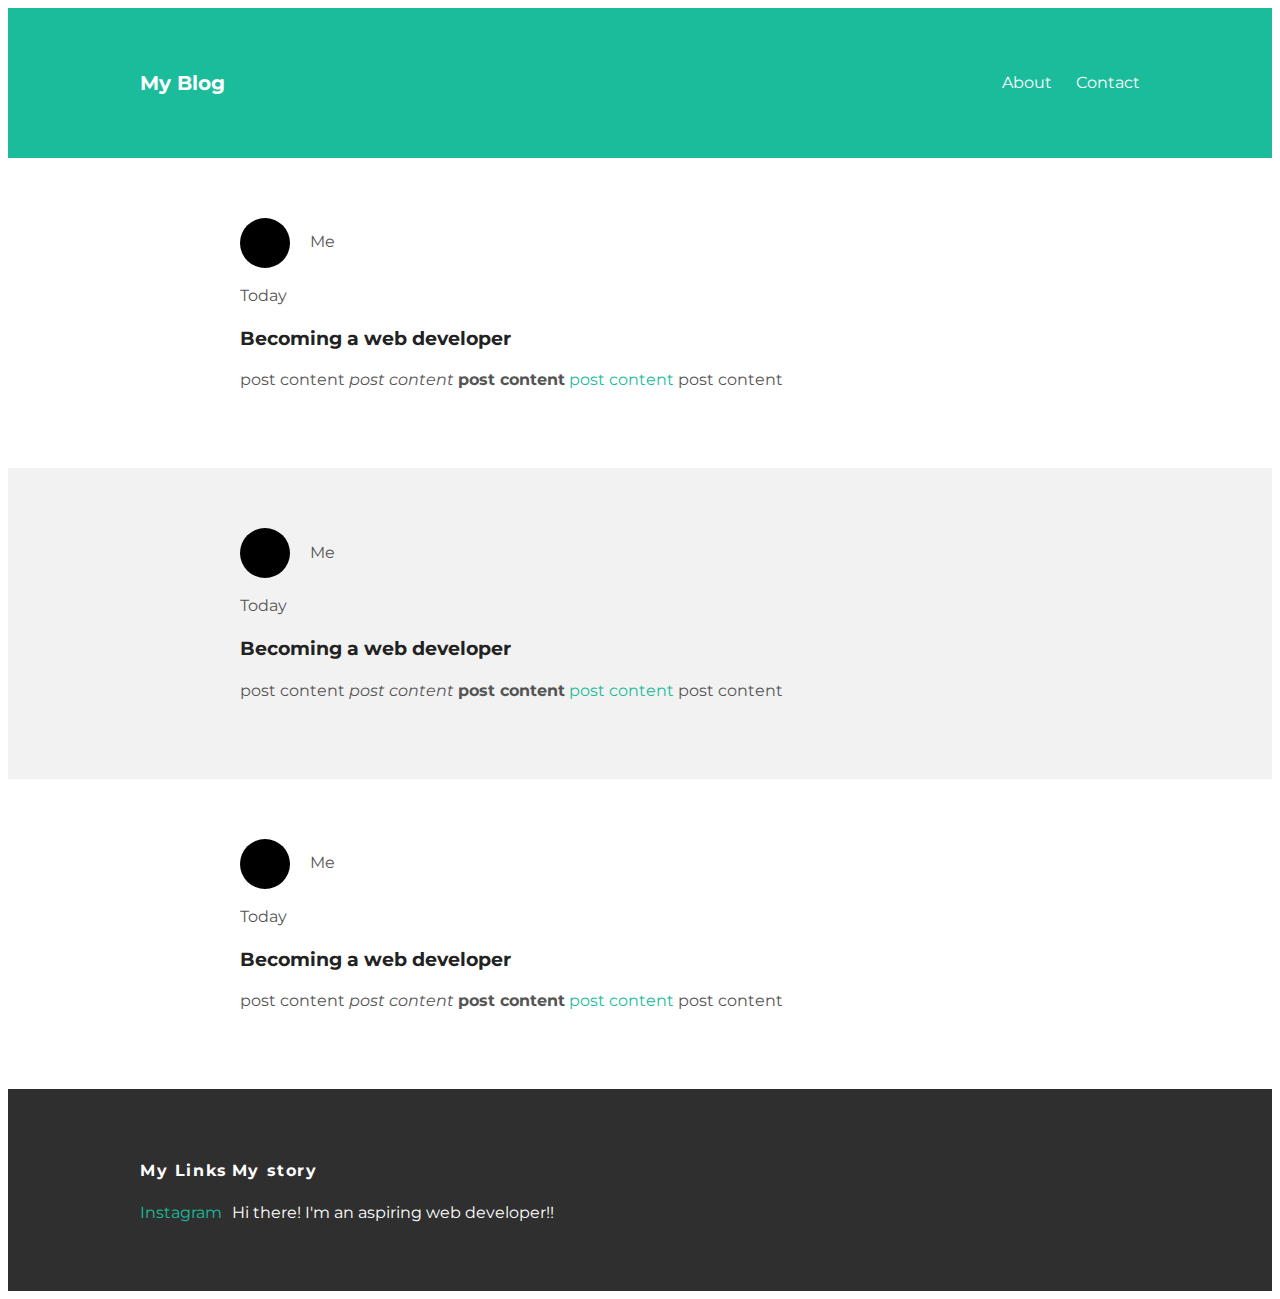
==== index.html @ 014194d9 "Add files via upload" ====
<!DOCTYPE html>
<html>
<head>
  <title>My blog</title>
  <link rel="stylesheet" type="text/css" href="styles.css">
</head>
<body>
  <div id="header">
    <div class="container">
    <a id="header-title" href="index.html">My Blog</a>
    <ul id="header-nav">
      <li><a href="about.html">About</a></li>
      <li><a href="mailto:kstin0815@gmail.com">Contact</a></li>
    </ul>
   </div>
  </div>
  <div id="content">
    <div class="post-container">
      <div class="post">
        <div class="post-author">
          <img src="me.jpg">
          <span>Me</span>
        </div>
        <p calss="post-date">Today</p>
        <h3 class="post-title">Becoming a web developer</h3>
        <div class="post-content">
          <p>post content <em>post content</em> <strong>post content</strong> <a href="">post content</a> post content</p>
        </div>
      </div>
    </div>
    <div class="post-container">
      <div class="post">
        <div class="post-author">
          <img src="me.jpg">
          <span>Me</span>
        </div>
        <p calss="post-date">Today</p>
        <h3 class="post-title">Becoming a web developer</h3>
        <div class="post-content">
          <p>post content <em>post content</em> <strong>post content</strong> <a href="">post content</a> post content</p>
        </div>
      </div>
    </div>
    <div class="post-container">
      <div class="post">
        <div class="post-author">
          <img src="me.jpg">
          <span>Me</span>
        </div>
        <p calss="post-date">Today</p>
        <h3 class="post-title">Becoming a web developer</h3>
        <div class="post-content">
          <p>post content <em>post content</em> <strong>post content</strong> <a href="">post content</a> post content</p>
        </div>
      </div>
    </div>
  <div id="footer">
    <div class="container">
    <div class="column">
      <h4>My Links</h4>
      <p><a href="https://www.instagram.com/white.paper_learn.simple/">Instagram</a></p>
    </div>
    <div class="column">
      <h4>My story</h4>
      <p>Hi there! I'm an aspiring web developer!!</p>
    </div>
  </div>
 </body>
</html>
---- styles.css ----
@import url(http://fonts.googleapis.com/css?family=Montserrat:400,700);
body {
  color: #555;
  margin: 0:;

  font-family: 'Montserrat', sans-serif;
}
#header {
  background-color: #1abc9c;
  height: 150px;
  line-height: 150px;
}
#header-title {
  display: block;
  float: left;
  font-size: 20px;
  font-weight: bold;
}
#header-nav {
  display: block;
  float: right;
  margin-top: 0;
}
#header-nav li{
  display: inline;
  padding-left: 20px;
}
#header a {
  color: white;
  text-decoration: none;
  text_transform; uppercase;
  letter_spacing: 0.1em
}
#header a:hover {
  color: #222;
}
.container {
  max-width: 1000px;
  margin: 0 auto;
}
#footer {
  background-color: #2f2f2f;
  padding: 50px 0;
}
.column {
  min_width: 300px;
  display: inline-block;
  vertical-align: top;
}
#footer h4 {
  color: white;
  text-tramsform: uppercase;
  letter-spacing: 0.1em;
}
#footer p {
  color: white;
}
a {
  color: #1abc9c;
  text-decoration: none;
}
a:hover {
  color: #F6A623;
}
.post {
  max-width: 800px;
  margin: 0 auto;
  padding: 60px 0;
}
.post-author img {
  width: 50px;
  height: 50px;
  vertical-align: middle
}
.post-author span {
  margin-left: 16px;
}
.post-date {
  color: #D2D2D2;

  font-size: 14px;
  font-weight: bold;
  text-transformL uppercase;
  letter-spacing: 0.1em;
}
h1, h2, h3, h4 {
  color: #222;
}
p {
  line-height: 1.5;
}
.post{
  max-width; 800px;
  margin: 0 auto;
  padding: 60px 0;
}
.about{
  max-width; 800px;
  margin: 0 auto;
  padding: 60px 0;
}
.about {
  text-align: center;
}
.post-author img, .about-author img {
  border-radius: 50%;
}
.post-container:nth-child(even) {
  background-color: #f2f2f2;
}
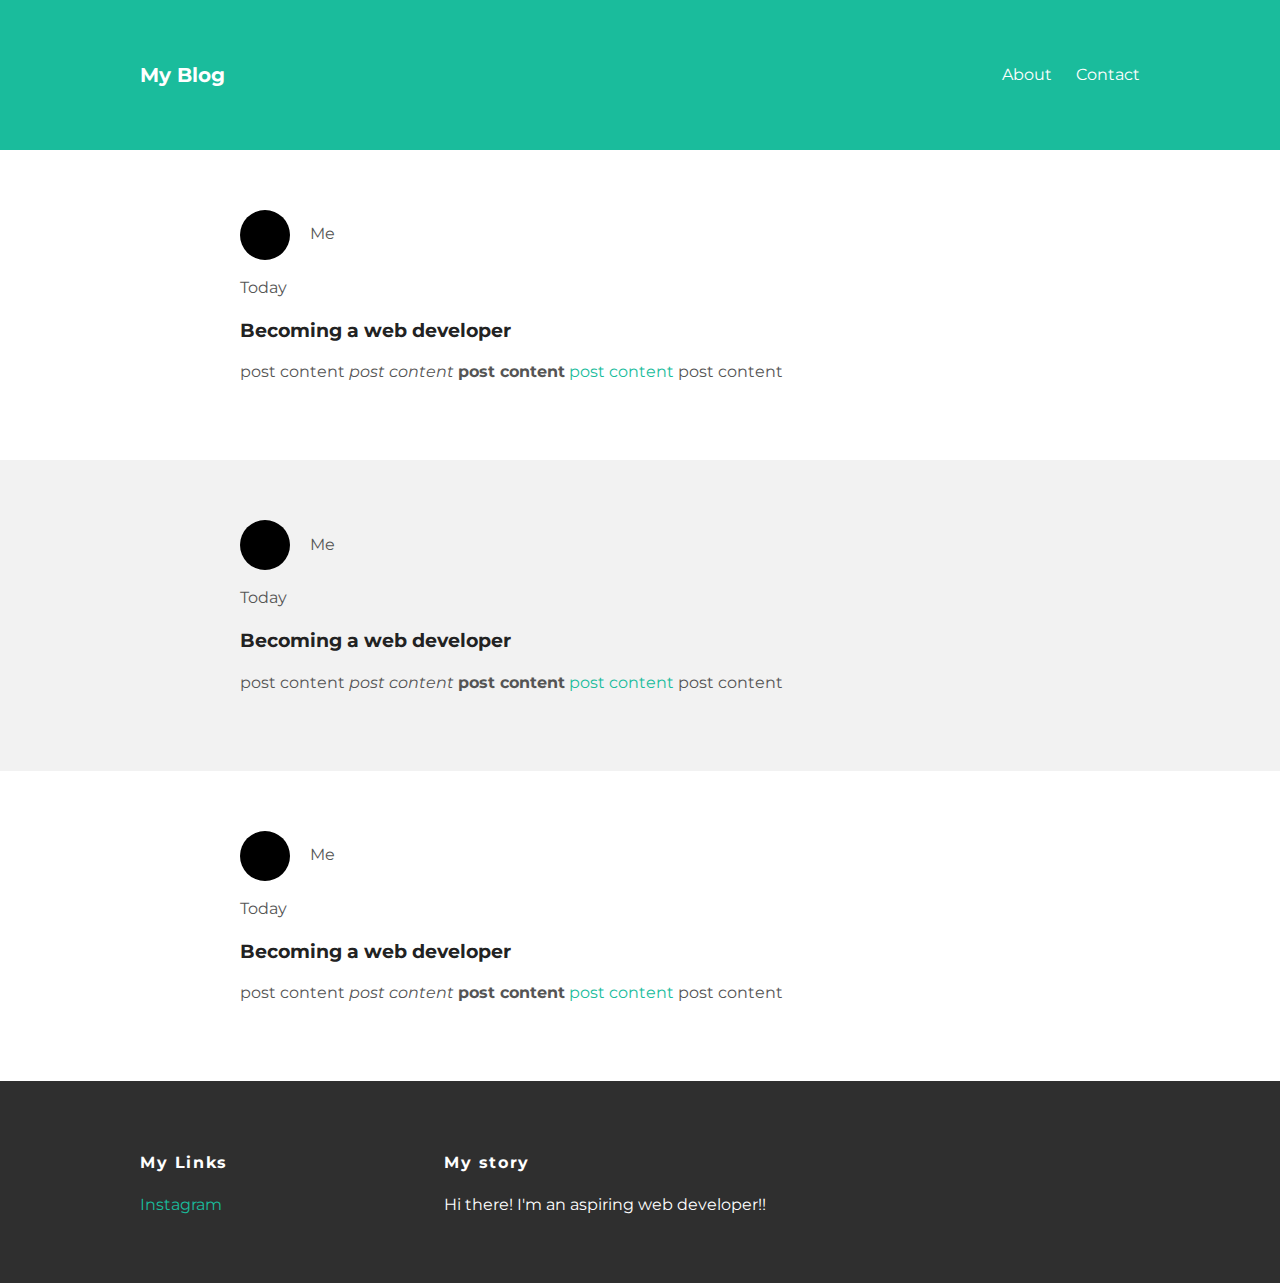
==== commit dc667c3f: "Update index.html" ====
--- a/index.html
+++ b/index.html
@@ -56,13 +56,16 @@
     </div>
   <div id="footer">
     <div class="container">
-    <div class="column">
-      <h4>My Links</h4>
-      <p><a href="https://www.instagram.com/white.paper_learn.simple/">Instagram</a></p>
-    </div>
-    <div class="column">
-      <h4>My story</h4>
-      <p>Hi there! I'm an aspiring web developer!!</p>
+      <div class="column">
+        <h4>My Links</h4>
+        <p>
+          <a href="https://www.instagram.com/white.paper_learn.simple/">Instagram</a>
+        </p>
+      </div>
+      <div class="column">
+        <h4>My story</h4>
+        <p>Hi there! I'm an aspiring web developer!!</p>
+      </div>
     </div>
   </div>
  </body>
--- a/styles.css
+++ b/styles.css
@@ -1,8 +1,7 @@
 @import url(http://fonts.googleapis.com/css?family=Montserrat:400,700);
 body {
   color: #555;
-  margin: 0:;
-
+  margin: 0;
   font-family: 'Montserrat', sans-serif;
 }
 #header {
@@ -43,7 +42,7 @@
   padding: 50px 0;
 }
 .column {
-  min_width: 300px;
+  min-width: 300px;
   display: inline-block;
   vertical-align: top;
 }
